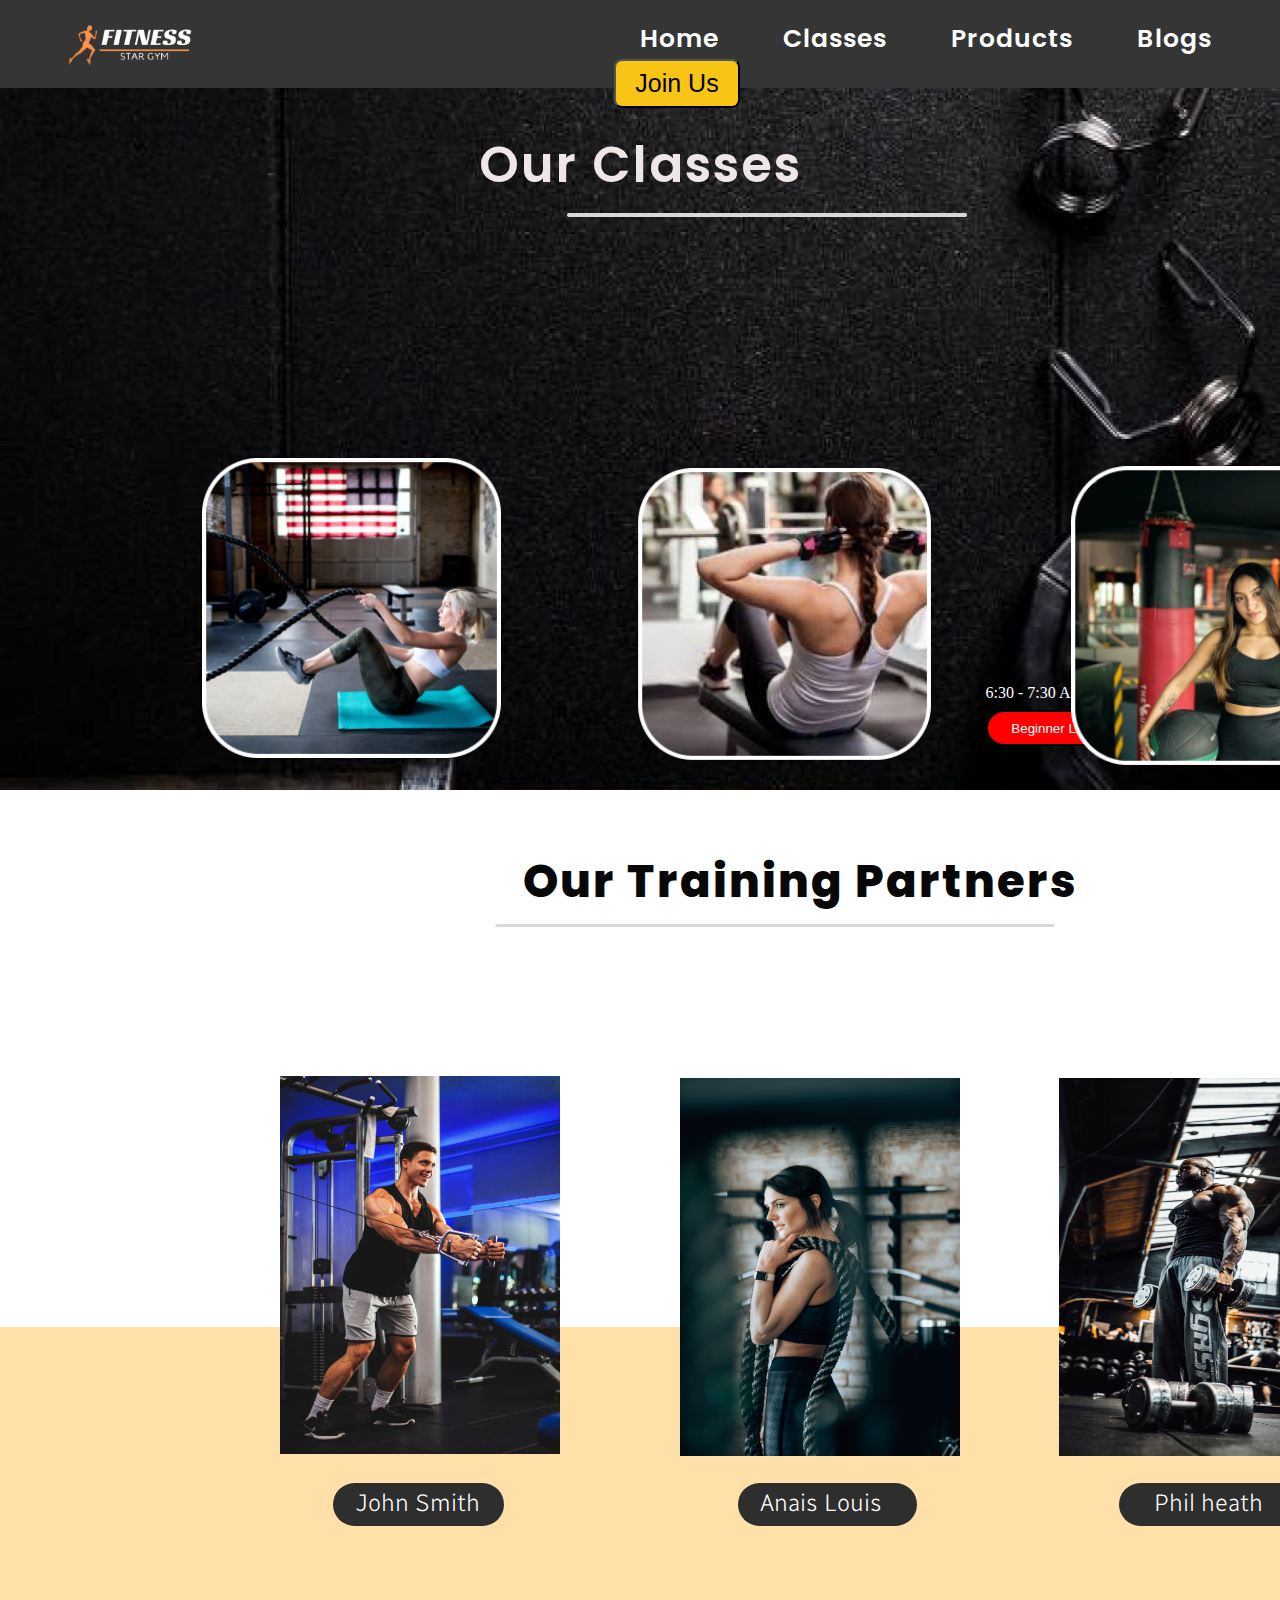
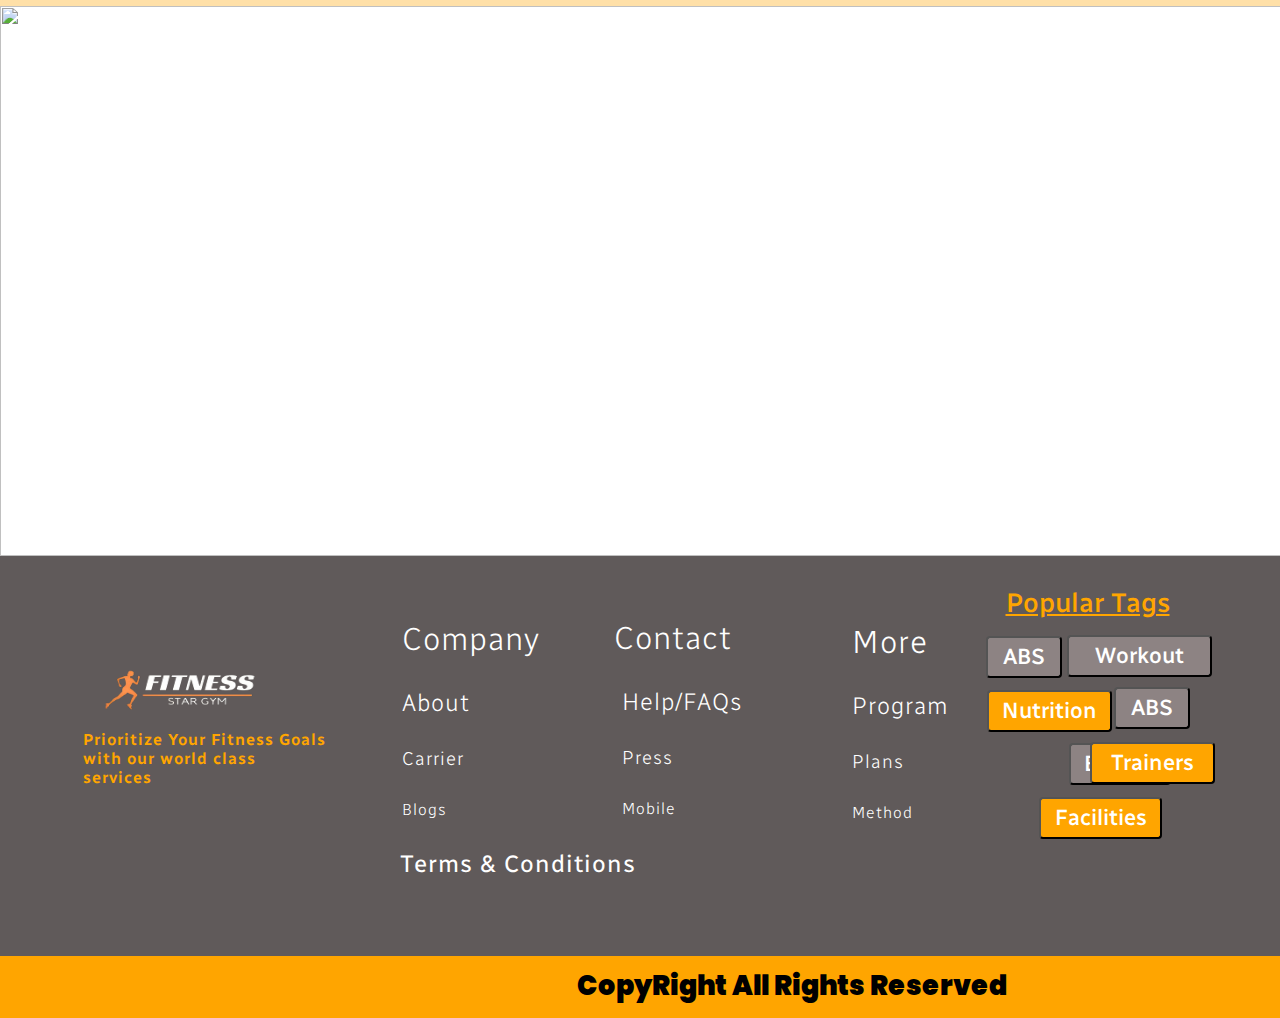
==== classes.html @ ddac7122 "firts commit" ====
<!-- @format -->

<!DOCTYPE html>
<html lang="en">
  <head>
    <meta charset="UTF-8" />
    <meta name="viewport" content="width=device-width, initial-scale=1.0" />
    <title>Classes</title>
    <link rel="stylesheet" href="classes.css" />
  </head>
  <body>
    <header class="header active">
      <!-- <div class="Box"></div> -->
      <div class="left">
        <img src="Images/fitness logo.png" alt="" />
        <div></div>
      </div>
      <div class="mid">
        <ul class="navbar">
          <li><a href="index.html">Home</a></li>
          <li><a href="classes.html">Classes</a></li>
          <li><a href="products.html">Products</a></li>
          <li><a href="blogs.html">Blogs</a></li>
          <div class="right">
            <button class="btn"onclick="showForm()">Join Us</button>
          </div>
          
        </ul>
        
      </div>
      <div class="loginform">
        <span onclick="closeForm()">&times;</span>
        <form action="">
          <h1>Subscription Plan</h1>
          <div>
            <label class="name" for="">FullName :</label>
            <input type="text" />
          </div>
          <div>
            <label class="name2" for="">Email :</label>
            <input type="text" />
          </div>
          <div>
            <label class="name3" for="">Phone Number :</label>
            <input type="number" />
          </div>
          <label for="html">Duration :</label>
  
          <input type="radio" id="html" name="fav_language" value="HTML" />
          <p>Monthly</p>
  
          <input type="radio" id="html2" name="fav_language" value="HTML" />
          <p2>Online</p2>
          <label class="name4" for="html">Mode of Payment:</label>
  
          <input type="radio" id="html3" name="fav_language" value="HTML" />
          <p3>Yearly</p3>
          <input type="radio" id="html4" name="fav_language" value="HTML" />
          <p4>Cash</p4>
          <label class="name5" for="html">Personal Training :</label>
          <h5>*free with yearly plan</h5>
  
          <input type="radio" id="html5" name="fav_language" value="HTML" />
          <p5>Required</p5>
          <input type="radio" id="html6" name="fav_language" value="HTML" />
          <p6>Not Required</p6>
          <input type="checkbox" id="html7" name="fav_language" value="HTML" />
          <p7>I agree to Terms & Conditions provided in this form</p7>
  
          <button type="Submit" class="btn-2">Buy Plan</button>
        </form>
      </div>
      
    
     
      <div class="mobile-navbar-btn" onclick="Mobile()">
        <ion-icon name="menu" class="mobile-nav-icon"></ion-icon>
        <ion-icon name="close" class="mobile-nav-icon"></ion-icon>
      </div>
      
    </header>
    

    <div class="parent-div">
      <!--background-image-part-->

     
      <div class="upper-section">
        <img src="Images/gym 1.png" alt="" />
      </div>

      <div class="heading">
        <h1>Our Classes</h1>
        <div class="rect-line">
          <img src="Images/Rectangle 50.png" alt="" />
        </div>
      </div>

      <!--Image boxes-->

      <div class="main-box">
        <div class="box1">
          <img src="Images/gym3 2.png" alt="" />
          <p>6:30 - 7:30 AM</p>
          <button>Power Excello</button>
        </div>

        <div class="box2">
          <img src="Images/gym4 1.png" alt="" />
          <p>6:30 - 7:30 AM</p>
          <button>Mixed-Level Excello</button>
        </div>

        <div class="box3">
          <img src="Images/gym2 1.png" alt="" />
          <p>6:30 - 7:30 AM</p>
          <button>Beginner Level</button>
        </div>
      </div>

      <!--second section-->
      <div class="heading-2">
        <div class="sec"></div>
        <h1>Our Training Partners</h1>
        <div class="rect-line1">
          <img src="Images/Rectangle 50.png" alt="" />
        </div>
        <div class="menu">
          <img src="Images/total-shape-wXBK9JrM0iU-unsplash.jpg" alt="" />
          <p>John Smith</p>
        </div>
        <div class="menu1">
          <img src="Images/spencer-davis-0ShTs8iPY28-unsplash.jpg" alt="" />
          <p>Anais Louis</p>
        </div>
        <div class="menu2">
          <img src="Images/aaron-brogden-miCR9VIQ5PE-unsplash.jpg" alt="" />
          <p> Phil heath</p>
        </div>
        
      </div>
      <div class="slider">
        <div class="sliders">
          <img src="images/bruce-mars-HHXdPG_eTIQ-unsplash.jpg" alt="" />
          <img src="images/pexels-leon-ardho-1552242.jpg" alt="" />
          <img src="images/couple-training-together-gym.jpg" alt="" />
          <img src="images/dylan-gillis-YJdCZba0TYE-unsplash.jpg" alt="" />
          <img src="images/anastase-maragos-9dzWZQWZMdE-unsplash.jpg" alt="" />
        </div>
      </div>
      <div class="footer">
        <img src="Images/fitness logo.png" alt="" />
        <p>Prioritize Your Fitness Goals with our world class services</p>
        <div class="company-info">
          <h1>Company</h1>
          <h2>About</h2>
          <h3>Carrier</h3>
          <h4>Blogs</h4>
          <h5>Terms & Conditions</h5>
        </div>
        <div class="contact-info">
          <h1>Contact</h1>
          <h2>Help/FAQs</h2>
          <h3>Press</h3>
          <h4>Mobile</h4>
        </div>
        <div class="More-info">
          <h1>More</h1>
          <h2>Program</h2>
          <h3>Plans</h3>
          <h4>Method</h4>
        </div>
        <div class="fourth-col">
          <h1>Popular Tags</h1>
          <button class="btn5">ABS</button>
          <button class="btn6">Workout</button>
          <button class="btn-5">ABS</button>
          <button class="btn-6">Nutrition</button>
          <button class="btn-7">Boxing</button>
          <button class="btn-8">Trainers</button>
          <button class="btn-9">Facilities</button>
        </div>
      </div>
      </div>
      <div class="yellow-2">
        <p>CopyRight All Rights Reserved</p>
      </div>
      
    </div>
    <script>
      function showForm(params) {
        document.querySelector(".loginform").classList.add("showloginform");
      }
      function closeForm(params) {
        document.querySelector(".loginform").classList.remove("closeloginform");
      }

      / targeting burger button /
      
      const mobile_nav =document.querySelector(".mobile-navbar-btn");
      const nav_header=document.querySelector(".header");
      const toggleNavbar=()=>{
        nav_header.classList.toggle("active");
      };
      mobile_nav.addEventListener("click",()=>toggleNavbar()
       );
      
      
      
      

    </script>
    <script src="https://unpkg.com/ionicons@4.5.10-0/dist/ionicons.js"></script>
  </body>
</html>
---- classes.css ----
/** @format */
@import url("https://fonts.googleapis.com/css2?family=DM+Sans:opsz,wght@9..40,100;9..40,400&family=Poppins:wght@200&family=Radio+Canada:wght@400&display=swap");

@import url("https://fonts.googleapis.com/css2?family=Ubuntu&display=swap");
* {
  margin: 0px;
  padding: 0px;
}
body {
  overflow-x: hidden;
}
.left {
  display: block;
  position: absolute;
  left: 34px;
  top: 20px;
  display: inline-block;
  border: 2px;
}
.left img {
  position: relative;
  height: 180px;
  top: -57px;
  left: 9px;
}
.left div {
  color: ivory;
  text-align: center;
  font-size: 20px;
}
.mid {
  display: block;
  width: 50%;
  margin: 20px auto;
  border: 1px;
}
.right {
  position: relative;
  right: 34px;
  top: 30px;
  display: inline-block;
  border: 2px;
}
.header {
  background: #353535;
  width: 100%;
  height: 88px;
  position: relative;
  top: -20px;
}
.navbar {
  display: inline-block;
  position: relative;
  left: 290px;
  top: 20px;
}
.navbar li {
  display: inline-block;
  font-size: 25px;
}
.navbar li a {
  color: #fff;
  text-decoration: none;
  padding: 40px 30px;
  font-family: poppins;
  border: 4px;
  border-radius: 15px;
  font-weight: 600;
  letter-spacing: 1px;
  font-family: "DM Sans", sans-serif;
  font-family: "Poppins", sans-serif;
}
.navbar li a:hover,
.navbar li a.active {
  text-decoration: underline rgb(247, 196, 10);
}

.btn {
  width: 126px;
  height: 49px;
  position: relative;
  top: -29px;
  border-radius: 8px;
  right: -38px;
  font-size: 25px;
  font-weight: 500;
  background: rgb(248, 196, 22);
}
.btn:hover {
  background-color: grey;
}
.mobile-navbar-btn {
  margin-left: 96%;
  margin-top: -50px;
}
.mobile-nav-icon {
  width: 90px;
  height: 5rem;
  color: #fbf7f7;
}
.mobile-nav-icon[name="close"] {
  display: none;
}
.mobile-navbar-btn {
  display: none;
  background: transparent;
  cursor: pointer;
}

/* Upper section css  */

.parent-div {
  width: 100%;
}
.upper-section img {
  width: 100%;
  height: 721px;
  margin-top: -39px;
}
.heading h1 {
  text-align: center;
  color: #efe7e7;
  position: relative;
  top: -667px;
  letter-spacing: 2px;
  font-family: poppins;
  font-size: 50px;
  font-weight: 600;
}
.rect-line img {
  position: relative;
  top: -667px;
  left: 567px;
  width: 400px;
}

.main-box {
  margin-top: 80px;
  height: 100%;
}
.box1 img {
  float: left;
  padding: 2px;
  height: 300px;
  margin-left: 200px;
  position: relative;
  z-index: 1;
  margin-top: -40%;
}
.box1 p {
  position: relative;
  top: -283px;
  display: inline;
  color: #fff;
  left: 288px;
}
.box1 button {
  top: -246px;
  width: 139px;
  position: relative;
  left: 170px;
  background: red;
  height: 36px;
  color: #fff;
  border-radius: 31px;
  border: 2px solid black;
}
.box2 p {
  position: relative;
  top: -319px;
  display: inline;
  color: #fff;
  left: 737px;
}
.box2 button {
  top: -285px;
  width: 152px;
  position: relative;
  left: 613px;
  background: red;
  height: 36px;
  color: #fff;
  border-radius: 31px;
  border: 2px solid black;
}
.box2 img {
  float: left;
  padding: 2px;
  height: 300px;
  margin-left: 632px;
  position: relative;
  z-index: 1;
  margin-top: -42%;
}
.box3 p {
  position: relative;
  top: -365px;
  display: inline;
  color: #fff;
  left: 77%;
}
.box3 button {
  top: -330px;
  width: 139px;
  position: relative;
  left: 69%;
  background: red;
  height: 36px;
  color: #fff;
  border-radius: 31px;
  border: 2px solid black;
}
.box3 img {
  float: left;
  padding: 2px;
  height: 300px;
  margin-left: 1069px;
  position: relative;
  z-index: 1;
  margin-top: -45%;
}
/* Second section css */

.heading-2 {
  background-color: #fff;
  width: 100%;
  height: 530px;
  position: relative;
}
.heading-2 .sec {
  position: absolute;
  background: #ffa50057;
  height: 279px;
  width: 100%;
  top: 251px;
}
.heading-2 h1 {
  display: inline;
  color: #080808;
  position: relative;
  top: -228px;
  font-family: poppins;
  font-weight: 800;
  font-size: 45px;
  left: 523px;
  letter-spacing: 2px;
}

.rect-line1 img {
  position: relative;
  top: -231px;
  left: 495px;
  height: 3px;
  width: 560px;
  border-radius: 4px;
}
.menu img {
  width: 280px;
  height: 377.827px;
  flex-shrink: 0;
  position: absolute;
  left: 280px;
  top: 0px;
}
.menu p {
  background: rgb(47, 46, 46);
  border-radius: 34px;
  width: 140px;
  color: #fff;
  font-family: Radio Canada;
  font-size: 24px;
  font-style: normal;
  font-weight: 300;
  line-height: normal;
  position: absolute;
  top: 407px;
  left: 333px;
  padding: 9px;
  padding-left: 22px;
  padding-top: 5px;
}
.menu1 img {
  width: 280px;
  height: 377.827px;
  flex-shrink: 0;
  position: absolute;
  left: 680px;
  top: 2px;
}
.menu1 p {
  background: rgb(47, 46, 46);
  border-radius: 34px;
  width: 148px;
  color: #fff;
  font-family: Radio Canada;
  font-size: 24px;
  font-style: normal;
  font-weight: 300;
  line-height: normal;
  position: absolute;
  top: 407px;
  left: 738px;
  padding: 9px;
  padding-left: 22px;
  padding-top: 5px;
}
.menu2 img {
  width: 280px;
  height: 377.827px;
  flex-shrink: 0;
  position: absolute;
  left: 1059px;
  top: 2px;
}
.menu2 p {
  background: rgb(47, 46, 46);
  border-radius: 34px;
  width: 150px;
  color: #fff;
  font-family: Radio Canada;
  font-size: 24px;
  font-style: normal;
  font-weight: 300;
  line-height: normal;
  position: absolute;
  top: 407px;
  left: 1119px;
  padding: 9px;
  padding-left: 35px;
  padding-top: 5px;
}
.sliders img {
  width: 1520px;
  float: left;
  height: 550px;
}

.slider {
  overflow: hidden;
}

.sliders {
  position: relative;
  width: 600%;

  animation: 15s slider infinite;
}

@keyframes slider {
  0% {
    left: 0px;
  }

  20% {
    left: 0px;
  }

  25% {
    left: -100%;
  }

  45% {
    left: -100%;
  }

  50% {
    left: -200%;
  }

  70% {
    left: -200%;
  }

  75% {
    left: -300%;
  }

  95% {
    left: -300%;
  }

  100% {
    left: -400%;
  }
}
.footer {
  width: 100%;
  height: 400px;
  background: #605a5a;
  position: relative;
}
.footer img {
  width: 219px;
  height: 176px;
  position: relative;
  top: 54px;
  left: 74px;
}
.footer p {
  width: 244px;
  height: 84.13px;
  top: -6px;
  position: relative;
  left: 83px;
  font-family: "Radio Canada", sans-serif;
  color: #ffa500;
  font-weight: 600;
  letter-spacing: 1px;
}
.company-info {
  display: flex;
  flex-direction: column;
  justify-content: center;
  margin-left: 400px;
  font-weight: 300;
  letter-spacing: 1px;
  margin-top: -200px;
  font-family: "Radio Canada", sans-serif;
  gap: 30px;
  color: #fff;
}
.company-info h1,
h2,
h3,
h4 {
  margin-left: 2px;
  font-weight: 300;
}
.company-info h5 {
  font-family: "Radio Canada", sans-serif;
  font-weight: 400;
  font-size: 24px;
}
.contact-info {
  display: flex;
  flex-direction: column;
  letter-spacing: 1px;
  justify-content: center;
  margin-left: 620px;
  margin-top: -199px;
  font-weight: 400;
  font-family: "Radio Canada", sans-serif;
  gap: 30px;
  color: #fff;
}
.contact-info h1 {
  margin-left: -6px;
  margin-top: -60px;
  font-weight: 300;
}
.More-info {
  display: flex;
  flex-direction: column;
  justify-content: center;
  margin-left: 850px;
  margin-top: -195px;
  font-weight: 400;
  font-family: "Radio Canada", sans-serif;
  letter-spacing: 1px;
  gap: 30px;
  color: #fff;
}
.More-info h1,
h2,
h3,
h4 {
  margin-left: 2px;
  font-weight: 300;
}
.fourth-col {
  display: flex;
  flex-direction: column;
  justify-content: center;
  align-items: center;
  gap: 20px;
}
.fourth-col h1 {
  width: 165px;
  height: 26.329px;
  flex-shrink: 0;
  color: #ffa500;
  font-family: "Radio Canada";
  font-size: 27px;
  font-weight: 500;
  text-decoration-line: underline;
  position: relative;
  left: 35%;
  top: -236px;
}

.btn5 {
  display: block;
  position: relative;
  width: 76px;
  margin-top: -232px;
  left: 30%;
  height: 42px;
  font-family: "Radio Canada", sans-serif;
  line-height: 32.4px;
  font-weight: 500;
  font-size: 22px;
  border-radius: 4px;
  background: #8d8383;
  color: #fff;
}
.btn6 {
  display: block;
  margin-top: -63px;
  position: relative;
  width: 145px;
  left: 39%;
  height: 42px;
  font-family: "Radio Canada", sans-serif;
  line-height: 32.4px;
  font-weight: 500;
  font-size: 22px;
  border-radius: 4px;
  background: #8d8383;
  color: #fff;
}
.btn-5 {
  display: block;
  position: relative;
  margin-top: -10px;
  left: 40%;

  width: 76px;
  height: 42px;
  font-family: "Radio Canada", sans-serif;
  line-height: 32.4px;
  font-weight: 500;
  font-size: 22px;
  border-radius: 4px;
  background: #8d8383;
  color: #fff;
}
.btn-6 {
  display: block;
  position: relative;
  margin-top: -59px;
  width: 125px;
  left: 32%;
  height: 42px;
  font-family: "Radio Canada", sans-serif;
  line-height: 32.4px;
  font-weight: 500;
  font-size: 22px;
  border-radius: 4px;
  background: #8d8383;
  background: #ffa500;
  color: #fff;
}
.btn-7 {
  display: block;
  position: relative;
  margin-top: -9px;
  width: 102px;
  margin-left: 959px;
  height: 42px;
  font-family: "Radio Canada", sans-serif;
  line-height: 32.4px;
  font-weight: 500;
  font-size: 22px;
  border-radius: 4px;
  background: #8d8383;
  color: #fff;
}
.btn-8 {
  display: block;
  position: relative;
  margin-top: -63px;
  width: 125px;
  left: 40%;
  height: 42px;
  font-family: "Radio Canada", sans-serif;
  line-height: 32.4px;
  font-weight: 500;
  font-size: 22px;
  border-radius: 4px;
  background: #ffa500;
  color: #fff;
}
.btn-9 {
  display: block;
  position: relative;
  margin-top: -7px;
  width: 123px;
  left: 36%;
  height: 42px;
  font-family: "Radio Canada", sans-serif;
  line-height: 32.4px;
  font-weight: 500;
  font-size: 22px;
  border-radius: 4px;
  background: #ffa500;
  color: #fff;
}
.yellow-2 {
  background: #ffa500;
  width: 100%;
  height: 62px;
  position: relative;
}
.yellow-2 p {
  text-align: center;
  font-weight: 900;
  font-family: "Poppins", sans-serif;
  font-size: 27px;
  position: relative;
  top: 10px;
  color: #000;
  left: 562px;
  width: 460px;
}
.loginform {
  width: 492px;
  height: 982px;
  background: rgba(255, 165, 0, 0.5);
  border: 2px solid rgrgba(15, 15, 15, 0.5);
  border-radius: 20px;
  backdrop-filter: blur(20px);
  box-shadow: 0 0 30px rgba(0, 0, 0, 0.5);
  display: flex;
  justify-content: center;
  align-items: center;
  position: absolute;
  left: 50%;
  top: -1462%;
  transform: translate(-50%, 23%);
  z-index: 2;
}
.loginform h1 {
  position: relative;
  top: 100px;
  text-align: center;
  font-weight: 600;
  font-size: 38px;
}

.loginform input {
  width: 100%;
  height: 35px;
  margin-bottom: 15px;
  position: relative;
  top: 124px;
  margin: 25px;
  margin-left: -2px;
}
.loginform label {
  padding: 20px;
  top: 135px;
  position: relative;
  font-size: larger;
  color: #fff;
  margin-left: -3px;
}
.loginform .name {
  margin: -17px;
  position: relative;
  top: 137px;
}
.loginform .name2 {
  margin: -17px;
  position: relative;
  top: 137px;
}
.loginform .name3 {
  margin: -17px;
  position: relative;
  top: 137px;
}
.loginform button {
  width: 50%;
  height: 40px;
  background-color: rgb(88, 76, 76);
  color: white;
  width: 100%;
  margin: 26px 0px;
}
.loginform span {
  position: absolute;
  right: 15px;
  width: 30px;
  height: 30px;
  text-align: center;
  top: 10px;
  line-height: 30px;
  background: rgb(16 15 15);
  cursor: pointer;
  color: white;
  font-size: 25px;
  border-radius: 20px;
}
.showloginform {
  top: 90%;
  /* height: 800px; */
}
#html {
  left: -133px;
  height: 20px;
  position: relative;
  top: 137px;
}
.loginform p {
  width: 71px;
  height: 23px;
  padding-left: 5px;
  padding-top: 1px;
  color: #070707;
  position: relative;
  top: 89px;
  left: 61px;
  background-color: rgba(217, 217, 217, 1);
}

#html2 {
  left: 58px;
  height: 20px;
  position: relative;
  top: 137px;
}

.loginform p2 {
  display: block;
  width: 78px;
  height: 24px;
  padding-left: 13px;
  padding-top: 1px;
  color: #070707;
  position: relative;
  top: 90px;
  left: 257px;
  background-color: rgba(217, 217, 217, 1);
}
.loginform .name4 {
  padding: 20px;
  top: 24px;
  position: relative;
  font-size: larger;
  color: #fff;
  margin-left: -3px;
}
#html3 {
  left: 58px;
  height: 20px;
  position: relative;
  top: -74px;
}
#html4 {
  left: -136px;
  height: 20px;
  position: relative;
  top: -73px;
}

.loginform p3 {
  display: block;
  width: 71px;
  height: 23px;
  padding-left: 5px;
  padding-top: 1px;
  color: #070707;
  position: relative;
  top: -120px;
  left: 257px;
  background-color: rgba(217, 217, 217, 1);
}
.loginform p4 {
  width: 78px;
  height: 24px;
  padding-left: 15px;
  padding-top: 1px;
  color: #070707;
  position: absolute;
  top: 575px;
  left: 142px;
  background-color: rgba(217, 217, 217, 1);
}
#html5 {
  left: -133px;
  height: 20px;
  position: relative;
  top: -83px;
}
.loginform .name5 {
  padding: 20px;
  top: -65px;
  position: relative;
  font-size: larger;
  color: #fff;
  margin-left: -3px;
}
.loginform h5 {
  margin-left: 40px;
  position: relative;
  top: -86px;
  left: 129px;
}
.loginform p5 {
  display: block;
  width: 78px;
  height: 24px;
  padding-left: 5px;
  padding-top: 1px;
  color: #070707;
  position: absolute;
  top: 671px;
  left: 142px;
  background-color: rgba(217, 217, 217, 1);
}
#html6 {
  left: -133px;
  height: 20px;
  position: relative;
  top: -104px;
}
.loginform p6 {
  display: block;
  width: 101px;
  height: 24px;
  padding-left: 5px;
  padding-top: 1px;
  color: #070707;
  position: absolute;
  top: 721px;
  left: 138px;
  background-color: rgba(217, 217, 217, 1);
}
#html7 {
  left: -133px;
  height: 20px;
  position: relative;
  top: -100px;
}
.loginform p7 {
  display: block;
  width: 216px;
  height: 24px;
  padding-left: 5px;
  padding-top: 1px;
  color: #070707;
  position: absolute;
  top: 794px;
  left: 134px;
}
.loginform .btn-2 {
  width: 140px;
  height: 50px;
  position: relative;
  font-size: 20px;
  font-weight: 700;
  left: 225px;
  top: -98px;
  border-radius: 10px;
  cursor: pointer;
}


/* responsive */

@media only screen and (max-width: 320px) {
  .mobile-navbar-btn {
    display: block;
    z-index: 999;
    margin-left: 90%;
    display: flex;
  }
  .navbar li a {
    color: #000;
  }

  .navbar {
    /* display: none; */
    width: 50%;
    height: 500px;
    background-color: #e7f5ff;
    position: absolute;
    top: 0;
    left: 0;

    display: flex;
    justify-content: center;
    align-items: center;

    transform: translateX(100%);
    transition: all 0.5s linear;

    opacity: 0;
    visibility: hidden;
    pointer-events: none;
    z-index: 100;
  }
  .mid .navbar {
    flex-direction: column;
    gap: 30px;
    align-items: center;

    margin-left: 30%;
  }
  .btn {
    margin-left: 50px;
  }

  .active .mid .navbar {
    transform: translateX(0);
    opacity: 1;
    visibility: visible;
    pointer-events: auto;
  }
  .active .mobile-navbar-btn .mobile-nav-icon[name="close"] {
    display: block;
  }
  .active .mobile-navbar-btn .mobile-nav-icon[name="menu"] {
    display: none;
  }

  .header {
    position: relative;
    width: 400%;
    margin-top: 70px;
  }
  .rect-line img {
    margin-left: 4px;
  }
  .upper-section img {
    width: 430%;
  }
  .heading h1 {
    margin-left: 192%;
    width: 98%;
  }
  .box1 img {
    margin-top: -206%;
    margin-left: 87%;
  }
  .box1 p {
    position: relative;
    left: 118%;
    top: -319px;
  }
  .box1 button {
    margin-left: 187px;
    position: relative;
    top: -293px;
  }
  .box2 img {
    margin-top: -223%;
    margin-left: 193%;
  }
  .box2 p {
    position: relative;
    left: 228%;
    top: -374px;
  }
  .box2 button {
    margin-left: 98px;
    position: relative;
    top: -346px;
  }
  .box3 img {
    margin-top: -241%;
    margin-left: 300%;
  }
  .box3 p {
    position: relative;
    left: 332%;
    top: -423px;
  }
  .box3 button {
    margin-left: 821px;
    position: relative;
    top: -397px;
  }
  .heading-2 h1 {
    display: block;
    margin-left: 3%;
    width: 197%;
    position: relative;
    margin-top: -65px;
  }
  .heading-2 .sec {
    width: 430%;
    margin-top: -58px;
    height: 350px;
  }
  .menu img {
    height: 377.827px;
    left: 200px;
    margin-top: -41px;
  }
  .menu p {
    left: 256px;
    margin-top: -20px;
  }

  .menu1 img {
    height: 377.827px;
    left: 593px;
    margin-top: -41px;
  }
  .menu1 p {
    left: 642px;
    margin-top: -20px;
  }

  .menu2 img {
    height: 377.827px;
    left: 979px;
    margin-top: -41px;
  }
  .menu2 p {
    left: 1023px;
    margin-top: -20px;
  }
  .slider {
    width: 430%;
    display: flex;
    flex-direction: column;
  }
  /* .sliders img{
    width: 50px;
  } */

  .footer {
    width: 430%;
  }
  .yellow-2 {
    width: 430%;
  }
}
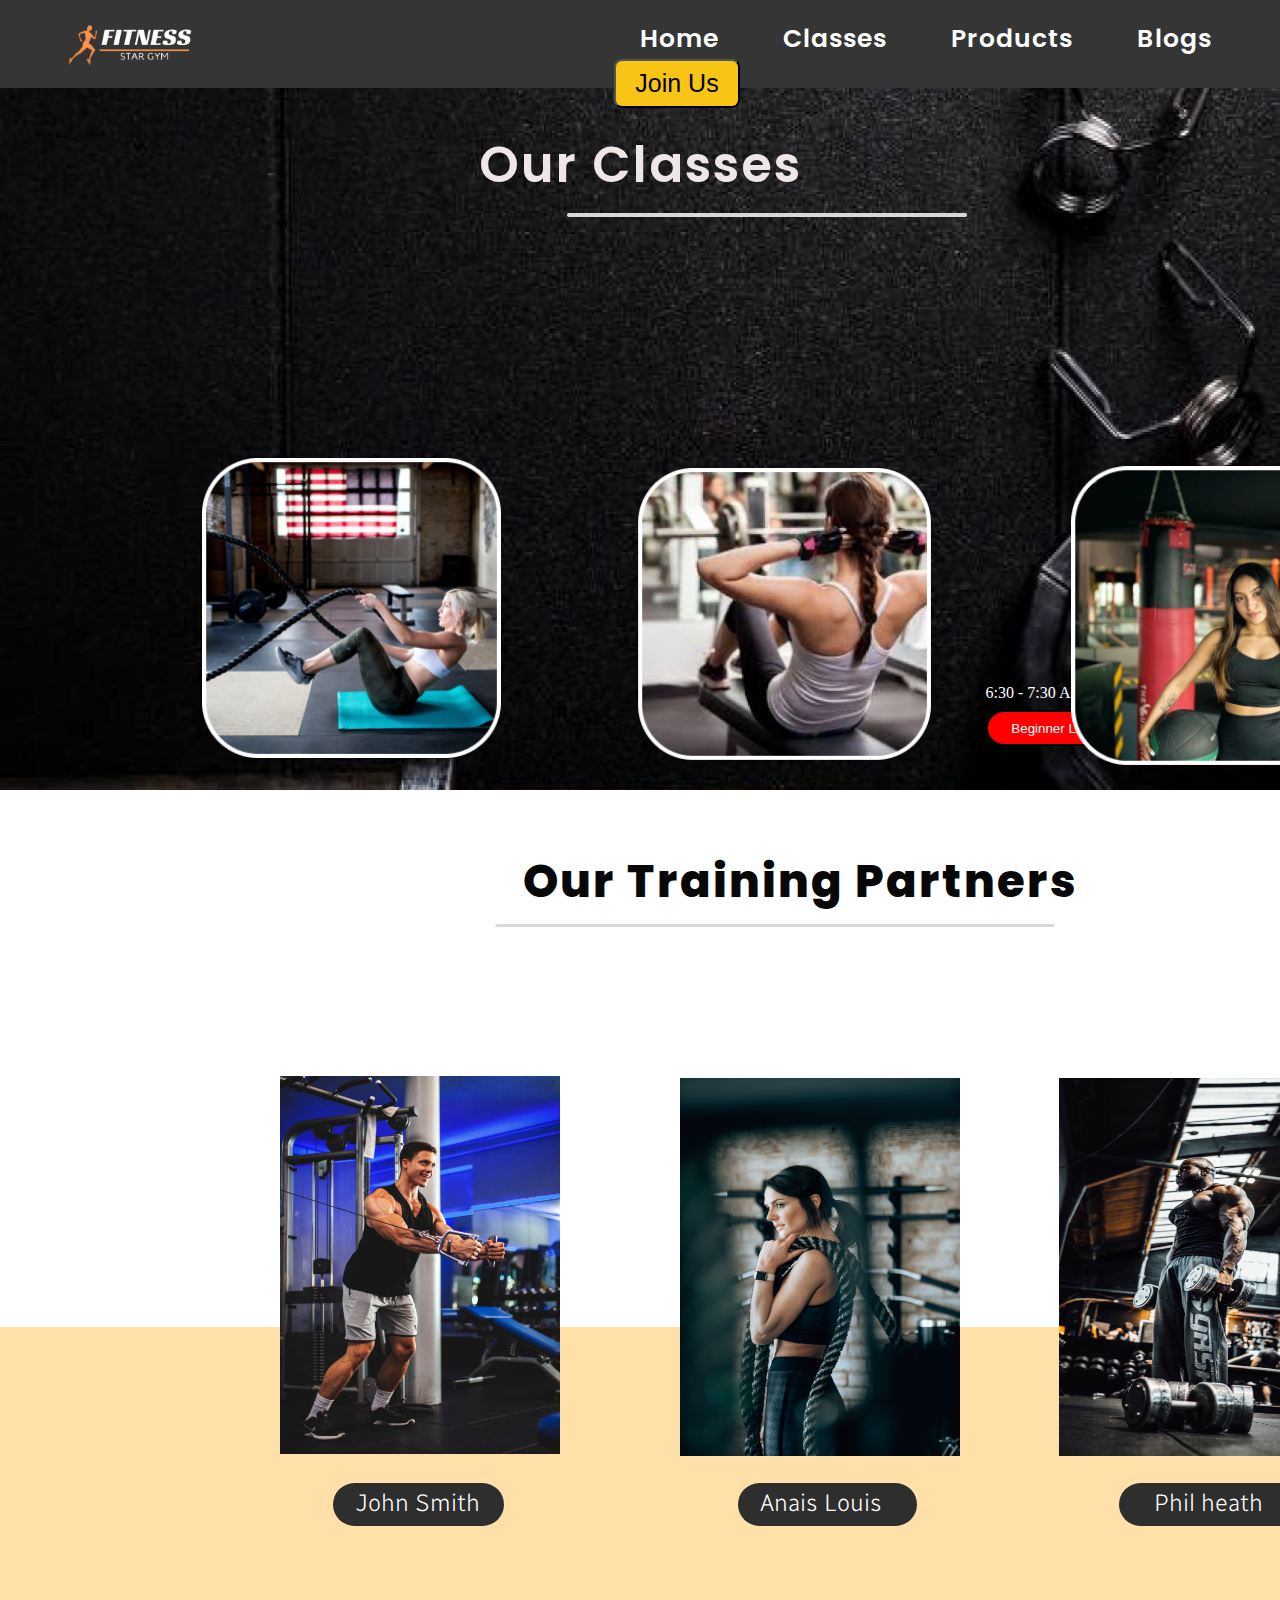
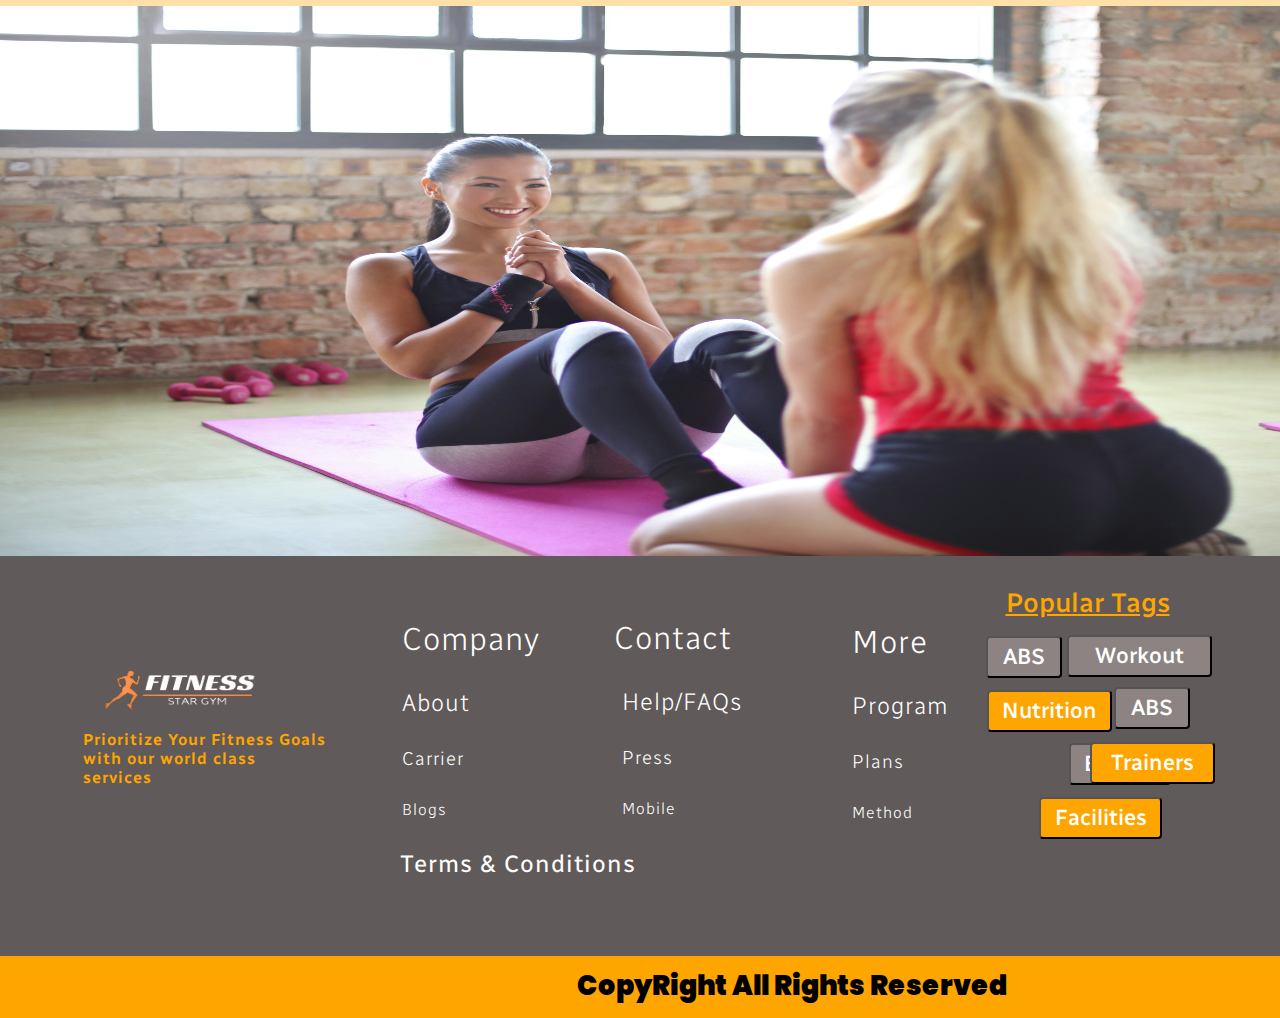
==== commit 02ba0a16: "Update classes.html" ====
--- a/classes.html
+++ b/classes.html
@@ -141,11 +141,11 @@
       </div>
       <div class="slider">
         <div class="sliders">
-          <img src="images/bruce-mars-HHXdPG_eTIQ-unsplash.jpg" alt="" />
-          <img src="images/pexels-leon-ardho-1552242.jpg" alt="" />
-          <img src="images/couple-training-together-gym.jpg" alt="" />
-          <img src="images/dylan-gillis-YJdCZba0TYE-unsplash.jpg" alt="" />
-          <img src="images/anastase-maragos-9dzWZQWZMdE-unsplash.jpg" alt="" />
+          <img src="Images/bruce-mars-HHXdPG_eTIQ-unsplash.jpg" alt="" />
+          <img src="Images/pexels-leon-ardho-1552242.jpg" alt="" />
+          <img src="Images/couple-training-together-gym.jpg" alt="" />
+          <img src="Images/dylan-gillis-YJdCZba0TYE-unsplash.jpg" alt="" />
+          <img src="Images/anastase-maragos-9dzWZQWZMdE-unsplash.jpg" alt="" />
         </div>
       </div>
       <div class="footer">
